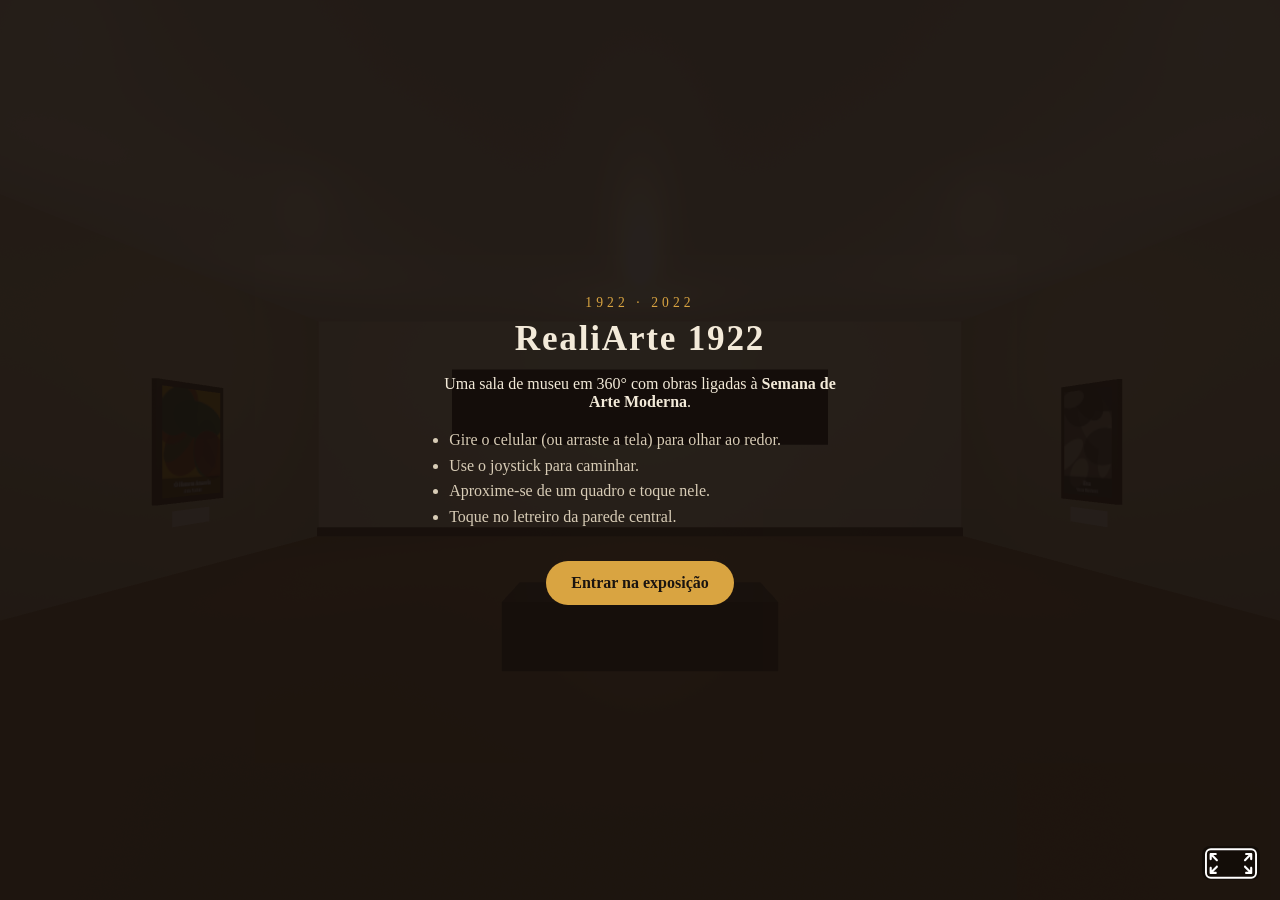
==== index.html @ f9a42745 "Primeira versão do RealiArte 1922: sala 3D/360 com quadros e painéis interativos Co-Authored-By: Cla" ====
<!DOCTYPE html>
<html lang="pt-BR">
<head>
  <meta charset="utf-8">
  <title>RealiArte 1922</title>
  <meta name="viewport" content="width=device-width, initial-scale=1, maximum-scale=1, user-scalable=no, viewport-fit=cover">
  <meta name="theme-color" content="#1a1410">
  <link rel="stylesheet" href="css/style.css">
  <script src="js/vendor/aframe.min.js"></script>
</head>
<body>
  <a-scene id="cena" renderer="colorManagement: true; antialias: true"
           cursor="rayOrigin: mouse" raycaster="objects: .clicavel; far: 30"
           vr-mode-ui="enabled: false" loading-screen="backgroundColor: #1a1410">

    <a-entity id="sala"></a-entity>

    <a-entity id="rig" position="0 0 5" movimento>
      <a-entity id="camera" camera="fov: 70" look-controls="touchEnabled: true; magicWindowTrackingEnabled: true" position="0 1.6 0"></a-entity>
    </a-entity>
  </a-scene>

  <!-- Tela inicial -->
  <div id="intro" class="intro">
    <div class="intro-card">
      <p class="intro-ano">1922 · 2022</p>
      <h1>RealiArte 1922</h1>
      <p>Uma sala de museu em 360° com obras ligadas à <strong>Semana de Arte Moderna</strong>.</p>
      <ul>
        <li>Gire o celular (ou arraste a tela) para olhar ao redor.</li>
        <li>Use o joystick para caminhar.</li>
        <li>Aproxime-se de um quadro e toque nele.</li>
        <li>Toque no letreiro da parede central.</li>
      </ul>
      <button id="btn-entrar">Entrar na exposição</button>
    </div>
  </div>

  <!-- HUD -->
  <div id="hud" class="hud" hidden>
    <div id="dica" class="dica" hidden></div>
    <div id="joy" class="joy"><div id="joy-knob" class="joy-knob"></div></div>
  </div>
  <div id="toast" class="toast" hidden></div>

  <!-- Painel de informações -->
  <div id="painel" class="painel" hidden role="dialog" aria-modal="true">
    <div class="painel-card">
      <button id="painel-fechar" class="painel-fechar" aria-label="Fechar">×</button>
      <p id="painel-etiqueta" class="etiqueta"></p>
      <h2 id="painel-titulo"></h2>
      <p id="painel-sub" class="sub"></p>
      <div id="painel-corpo"></div>
    </div>
  </div>

  <script src="js/app.js"></script>
</body>
</html>
---- css/style.css ----
*{box-sizing:border-box;-webkit-tap-highlight-color:transparent}
html,body{margin:0;height:100%;background:#1a1410;color:#f3ead9;font-family:Georgia,'Times New Roman',serif;overflow:hidden;touch-action:none}
[hidden]{display:none!important}

.intro{position:fixed;inset:0;z-index:30;display:flex;align-items:center;justify-content:center;padding:16px;background:rgba(20,14,10,.92)}
.intro-card{max-width:420px;text-align:center}
.intro-ano{letter-spacing:.3em;color:#d9a441;margin:0 0 .5rem;font-size:.85rem}
.intro h1{margin:0 0 1rem;font-size:2.2rem;letter-spacing:.05em}
.intro ul{text-align:left;padding-left:1.2rem;line-height:1.6;color:#d8ccb6}
button{font:inherit;cursor:pointer}
#btn-entrar{margin-top:1rem;padding:.8rem 1.6rem;border:0;border-radius:999px;background:#d9a441;color:#1a1410;font-weight:bold;font-size:1rem}

.hud{position:fixed;inset:0;pointer-events:none;z-index:10}
.dica{position:absolute;top:max(16px,env(safe-area-inset-top));left:50%;transform:translateX(-50%);padding:.5rem 1rem;border-radius:999px;background:rgba(26,20,16,.85);border:1px solid #d9a441;font-size:.9rem;max-width:90vw;text-align:center}
.joy{position:absolute;left:max(20px,env(safe-area-inset-left));bottom:max(24px,env(safe-area-inset-bottom));width:120px;height:120px;border-radius:50%;background:rgba(255,255,255,.12);border:2px solid rgba(255,255,255,.3);pointer-events:auto;touch-action:none}
.joy-knob{position:absolute;left:35px;top:35px;width:50px;height:50px;border-radius:50%;background:rgba(217,164,65,.85)}

.toast{position:fixed;left:50%;bottom:170px;transform:translateX(-50%);z-index:20;padding:.6rem 1rem;border-radius:12px;background:rgba(26,20,16,.92);border:1px solid #d9a441;font-size:.9rem;max-width:90vw;text-align:center}

.painel{position:fixed;inset:0;z-index:40;display:flex;align-items:flex-end;justify-content:center;background:rgba(0,0,0,.55)}
.painel-card{position:relative;width:100%;max-width:640px;max-height:85vh;overflow-y:auto;padding:1.4rem 1.2rem calc(1.4rem + env(safe-area-inset-bottom));background:#f3ead9;color:#2a2118;border-radius:18px 18px 0 0;touch-action:pan-y}
.painel-fechar{position:absolute;top:.4rem;right:.8rem;border:0;background:none;font-size:2rem;line-height:1;color:#2a2118}
.etiqueta{margin:0 0 .3rem;font-size:.75rem;letter-spacing:.15em;text-transform:uppercase;color:#9a6b12}
.painel h2{margin:0;font-size:1.5rem;padding-right:2rem}
.sub{margin:.2rem 0 1rem;color:#6a5a45;font-style:italic}
.painel h3{margin:1.1rem 0 .3rem;font-size:1rem;color:#7a4a12;border-bottom:1px solid #d9c9a8;padding-bottom:.2rem}
.painel p{line-height:1.55;margin:.3rem 0}
.aviso{background:#fff3cf;border-left:4px solid #d9a441;padding:.5rem .7rem;font-size:.9rem}
@media (min-width:700px){.painel{align-items:center}.painel-card{border-radius:18px}}
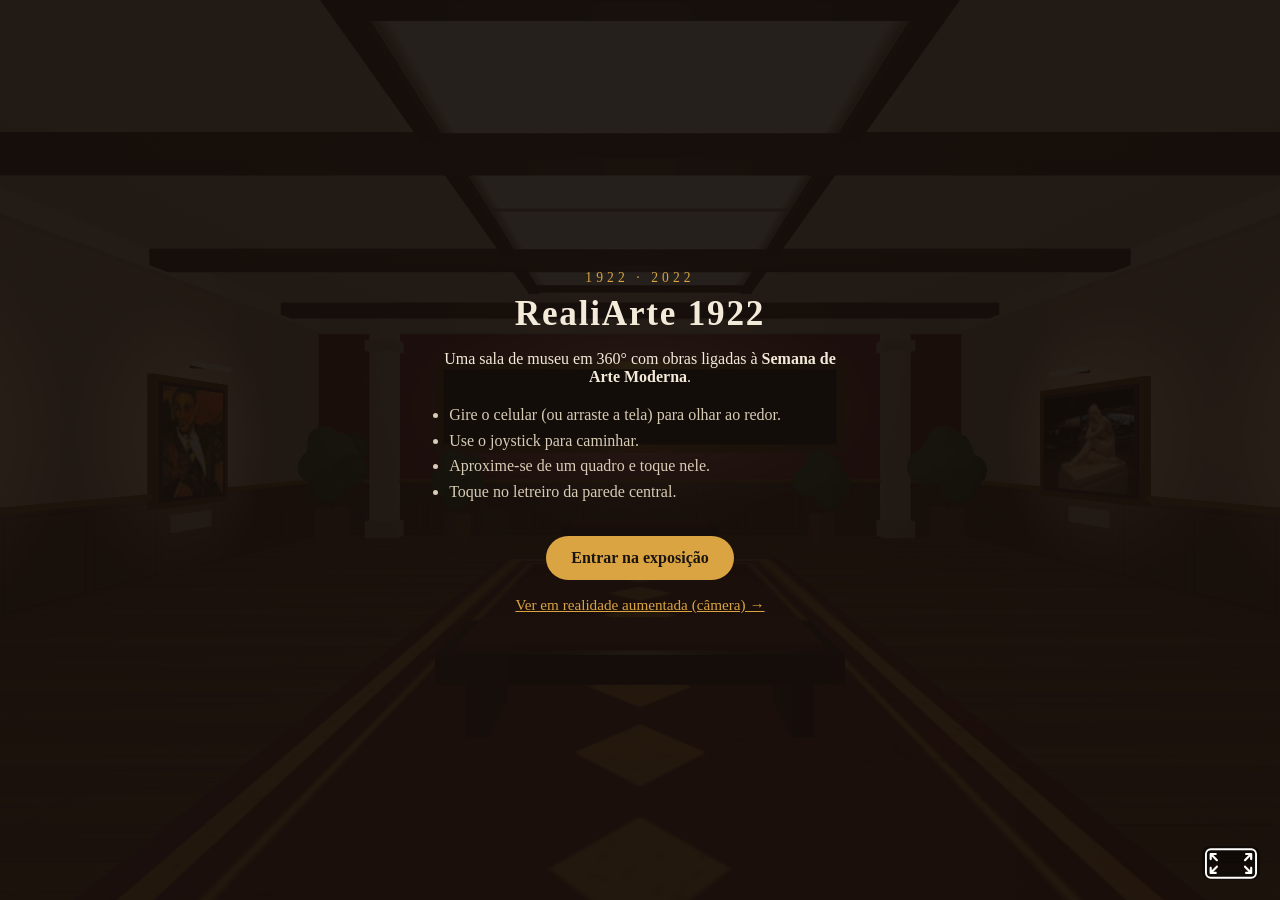
==== commit 7977903b: "Adiciona modo AR com marcador (AR.js) compatível com iPhone Co-Authored-By: Claude Sonnet 5.5 <norep" ====
--- a/index.html
+++ b/index.html
@@ -33,6 +33,7 @@
         <li>Toque no letreiro da parede central.</li>
       </ul>
       <button id="btn-entrar">Entrar na exposição</button>
+      <p><a class="link-ar" href="ar.html">Ver em realidade aumentada (câmera) →</a></p>
     </div>
   </div>
 
--- a/css/style.css
+++ b/css/style.css
@@ -25,5 +25,8 @@
 .sub{margin:.2rem 0 1rem;color:#6a5a45;font-style:italic}
 .painel h3{margin:1.1rem 0 .3rem;font-size:1rem;color:#7a4a12;border-bottom:1px solid #d9c9a8;padding-bottom:.2rem}
 .painel p{line-height:1.55;margin:.3rem 0}
+.painel-img{display:block;width:100%;max-height:34vh;object-fit:contain;background:#e4d8c0;border-radius:8px;margin:.2rem 0 .6rem}
 .aviso{background:#fff3cf;border-left:4px solid #d9a441;padding:.5rem .7rem;font-size:.9rem}
 @media (min-width:700px){.painel{align-items:center}.painel-card{border-radius:18px}}
+
+.link-ar{color:#d9a441;font-size:.95rem}
